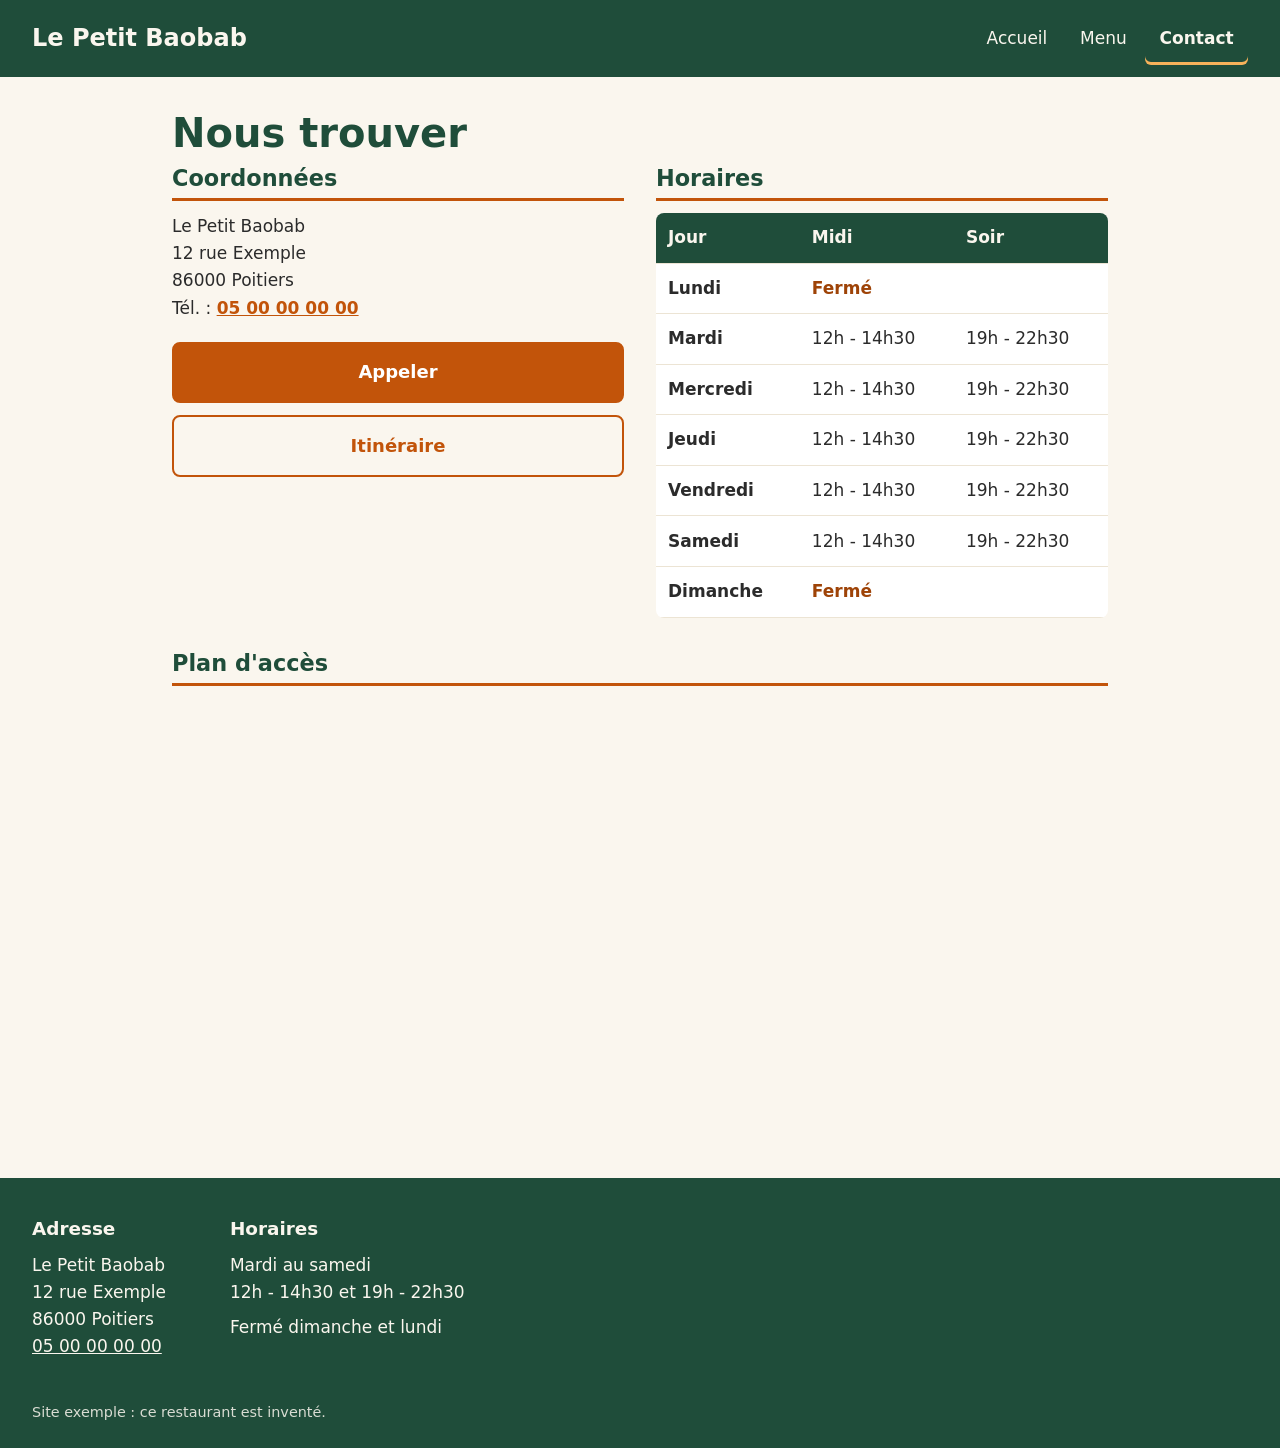
==== contact.html @ bbe6a8c0 "Ajout de la page Contact (contact.html) avec horaires et plan Co-Authored-By: Claude Opus 5.5 <norep" ====
<!DOCTYPE html>
<html lang="fr">
<head>
  <!-- Encodage des caractères : indispensable pour les accents -->
  <meta charset="UTF-8">
  <!-- Adapte la largeur de la page à l'écran du téléphone -->
  <meta name="viewport" content="width=device-width, initial-scale=1.0">
  <title>Contact et horaires - Le Petit Baobab, restaurant africain à Poitiers</title>
  <!-- Feuille de style commune à toutes les pages -->
  <link rel="stylesheet" href="css/style.css">
</head>
<body>

  <!-- ===== EN-TÊTE : identique sur toutes les pages ===== -->
  <header class="en-tete">
    <a class="logo" href="index.html">Le Petit Baobab</a>

    <!-- Bouton "hamburger" (trois traits) : visible seulement sur téléphone.
         aria-expanded dit aux lecteurs d'écran si le menu est ouvert ou fermé.
         aria-controls indique quel élément le bouton ouvre (id="menu-principal"). -->
    <button class="bouton-menu" type="button" aria-label="Ouvrir le menu"
            aria-expanded="false" aria-controls="menu-principal">
      <span class="bouton-menu-traits" aria-hidden="true"></span>
    </button>

    <nav class="navigation" id="menu-principal" aria-label="Menu principal">
      <ul>
        <li><a href="index.html">Accueil</a></li>
        <li><a href="menu.html">Menu</a></li>
        <!-- aria-current indique la page sur laquelle on se trouve -->
        <li><a href="contact.html" aria-current="page">Contact</a></li>
      </ul>
    </nav>
  </header>

  <!-- ===== CONTENU PRINCIPAL : coordonnées, horaires et plan ===== -->
  <main class="contact">

    <h1>Nous trouver</h1>

    <!-- Sur grand écran, ces deux blocs se placent côte à côte -->
    <div class="contact-infos">

      <!-- ----- Coordonnées et boutons ----- -->
      <section class="contact-bloc">
        <h2>Coordonnées</h2>
        <address>
          Le Petit Baobab<br>
          12 rue Exemple<br>
          86000 Poitiers<br>
          Tél. : <a href="tel:+33500000000">05 00 00 00 00</a>
        </address>

        <div class="boutons">
          <!-- Lien tel: : sur téléphone, il lance directement l'appel.
               Le numéro est écrit au format international (+33, sans le 0). -->
          <a class="bouton bouton-principal" href="tel:+33500000000">Appeler</a>

          <!-- Lien vers l'itinéraire Google Maps, ouvert dans un nouvel onglet.
               L'adresse du restaurant est inventée : on vise donc le centre de
               Poitiers. Pour un vrai client, mettre sa vraie adresse après
               "destination=" (les espaces s'écrivent +). -->
          <a class="bouton bouton-secondaire"
             href="https://www.google.com/maps/dir/?api=1&amp;destination=Poitiers"
             target="_blank" rel="noopener">Itinéraire</a>
        </div>
      </section>

      <!-- ----- Horaires dans un tableau ----- -->
      <section class="contact-bloc">
        <h2>Horaires</h2>
        <table class="horaires">
          <!-- caption : le titre du tableau, lu par les lecteurs d'écran -->
          <caption>Horaires d'ouverture du restaurant</caption>
          <thead>
            <tr>
              <!-- scope="col" : cette case est le titre d'une colonne -->
              <th scope="col">Jour</th>
              <th scope="col">Midi</th>
              <th scope="col">Soir</th>
            </tr>
          </thead>
          <tbody>
            <!-- colspan="2" : la case "Fermé" occupe les deux colonnes -->
            <tr class="ferme">
              <th scope="row">Lundi</th>
              <td colspan="2">Fermé</td>
            </tr>
            <tr>
              <!-- scope="row" : cette case est le titre de la ligne -->
              <th scope="row">Mardi</th>
              <td>12h - 14h30</td>
              <td>19h - 22h30</td>
            </tr>
            <tr>
              <th scope="row">Mercredi</th>
              <td>12h - 14h30</td>
              <td>19h - 22h30</td>
            </tr>
            <tr>
              <th scope="row">Jeudi</th>
              <td>12h - 14h30</td>
              <td>19h - 22h30</td>
            </tr>
            <tr>
              <th scope="row">Vendredi</th>
              <td>12h - 14h30</td>
              <td>19h - 22h30</td>
            </tr>
            <tr>
              <th scope="row">Samedi</th>
              <td>12h - 14h30</td>
              <td>19h - 22h30</td>
            </tr>
            <tr class="ferme">
              <th scope="row">Dimanche</th>
              <td colspan="2">Fermé</td>
            </tr>
          </tbody>
        </table>
      </section>

    </div>

    <!-- ----- Carte Google Maps intégrée ----- -->
    <section class="contact-bloc">
      <h2>Plan d'accès</h2>
      <!-- iframe : affiche une autre page (ici Google Maps) dans notre page.
           title : décrit la carte pour les lecteurs d'écran.
           loading="lazy" : la carte ne se charge que quand on arrive dessus,
           la page s'ouvre donc plus vite.
           Comme pour l'itinéraire, on montre le centre de Poitiers. -->
      <iframe class="plan"
              src="https://www.google.com/maps?q=Poitiers&amp;output=embed"
              title="Carte Google Maps du centre de Poitiers"
              loading="lazy"
              referrerpolicy="no-referrer-when-downgrade"></iframe>
    </section>

  </main>

  <!-- ===== PIED DE PAGE : identique sur toutes les pages ===== -->
  <footer class="pied-de-page">
    <div class="pied-bloc">
      <h2>Adresse</h2>
      <!-- La balise address sert à indiquer des coordonnées -->
      <address>
        Le Petit Baobab<br>
        12 rue Exemple<br>
        86000 Poitiers<br>
        <a href="tel:+33500000000">05 00 00 00 00</a>
      </address>
    </div>

    <div class="pied-bloc">
      <h2>Horaires</h2>
      <p>
        Mardi au samedi<br>
        12h - 14h30 et 19h - 22h30
      </p>
      <p>Fermé dimanche et lundi</p>
    </div>

    <p class="mention">Site exemple : ce restaurant est inventé.</p>
  </footer>

  <!-- Le JavaScript commun à toutes les pages (bouton du menu sur téléphone).
       defer : le script s'exécute une fois toute la page lue. -->
  <script src="js/main.js" defer></script>
</body>
</html>
---- css/style.css ----
/* =========================================================
   Le Petit Baobab - feuille de style commune à toutes les pages
   Méthode "téléphone d'abord" : les règles ci-dessous sont
   pour les petits écrans. Les règles pour les grands écrans
   sont tout en bas, dans la media query.
   ========================================================= */

/* ----- Couleurs et réglages du site (à changer pour chaque client) ----- */
:root {
  --orange: #c2540a;        /* orange chaud : boutons et détails */
  --orange-fonce: #9e4307;  /* orange au survol des boutons */
  --vert: #1f4d3a;          /* vert foncé : en-tête, pied de page, titres */
  --blanc-casse: #faf6ee;   /* fond de la page */
  --texte: #2b2b2b;         /* couleur du texte courant */
  --largeur-max: 1000px;    /* largeur maximale du contenu sur grand écran */
}

/* ----- Réglages de base ----- */

/* La largeur d'un élément inclut ses marges intérieures et sa bordure :
   les calculs de taille sont plus simples */
*,
*::before,
*::after {
  box-sizing: border-box;
}

body {
  margin: 0;
  font-family: system-ui, -apple-system, "Segoe UI", Roboto, Arial, sans-serif;
  font-size: 1.0625rem;   /* 17px : confortable à lire sur téléphone */
  line-height: 1.6;
  color: var(--texte);
  background-color: var(--blanc-casse);
}

/* Une image ne dépasse jamais la largeur de l'écran */
img {
  display: block;
  max-width: 100%;
  height: auto;
}

h1,
h2 {
  color: var(--vert);
  line-height: 1.2;
}

h1 {
  font-size: 1.75rem;
  margin: 0 0 0.5rem;
}

h2 {
  font-size: 1.4rem;
  margin: 0 0 0.75rem;
}

/* Contour bien visible quand on navigue au clavier */
a:focus-visible {
  outline: 3px solid var(--orange);
  outline-offset: 3px;
}

/* ----- En-tête ----- */
/* Sur téléphone : le nom à gauche, le bouton hamburger à droite,
   et le menu (quand il est ouvert) passe à la ligne en dessous */
.en-tete {
  display: flex;
  flex-wrap: wrap;
  justify-content: space-between;
  align-items: center;
  background-color: var(--vert);
  padding: 0.75rem 1rem;
}

.logo {
  display: inline-block;
  color: var(--blanc-casse);
  font-size: 1.5rem;
  font-weight: 700;
  text-decoration: none;
}

/* ----- Bouton hamburger (téléphone) ----- */

/* Caché par défaut : si JavaScript ne marche pas, le bouton ne servirait
   à rien. La classe "js" est ajoutée sur <html> par js/main.js. */
.bouton-menu {
  display: none;
}

.js .bouton-menu {
  display: flex;
  align-items: center;
  justify-content: center;
  width: 48px;            /* 48px : taille conseillée pour un doigt */
  height: 48px;
  padding: 0;
  background-color: transparent;
  border: 2px solid rgba(250, 246, 238, 0.5);
  border-radius: 8px;
  cursor: pointer;
}

/* Les trois traits : le trait du milieu est le <span>,
   ceux du haut et du bas sont dessinés avec ::before et ::after */
.bouton-menu-traits,
.bouton-menu-traits::before,
.bouton-menu-traits::after {
  display: block;
  width: 24px;
  height: 3px;
  background-color: var(--blanc-casse);
  border-radius: 2px;
  transition: transform 0.2s, background-color 0.2s;
}

.bouton-menu-traits {
  position: relative;
}

.bouton-menu-traits::before,
.bouton-menu-traits::after {
  content: "";
  position: absolute;
  left: 0;
}

.bouton-menu-traits::before {
  top: -8px;
}

.bouton-menu-traits::after {
  top: 8px;
}

/* Menu ouvert : les trois traits se transforment en croix */
.bouton-menu[aria-expanded="true"] .bouton-menu-traits {
  background-color: transparent;  /* le trait du milieu disparaît */
}

.bouton-menu[aria-expanded="true"] .bouton-menu-traits::before {
  transform: translateY(8px) rotate(45deg);
}

.bouton-menu[aria-expanded="true"] .bouton-menu-traits::after {
  transform: translateY(-8px) rotate(-45deg);
}

/* ----- Menu de navigation ----- */

/* Sur téléphone, le menu prend toute la largeur, sous le nom */
.navigation {
  width: 100%;
}

/* Si JavaScript marche, le menu est caché jusqu'au clic sur le bouton */
.js .navigation {
  display: none;
}

/* La classe "ouvert" est ajoutée ou enlevée par js/main.js */
.js .navigation.ouvert {
  display: block;
}

.navigation ul {
  list-style: none;       /* enlève les puces de la liste */
  margin: 0.5rem 0 0;
  padding: 0;
  display: flex;
  flex-direction: column; /* sur téléphone : un lien sous l'autre */
  gap: 0.25rem;
}

.navigation a {
  display: block;
  padding: 0.8rem 0.9rem; /* zone large, facile à toucher au doigt */
  color: var(--blanc-casse);
  text-decoration: none;
  border-radius: 6px;
}

.navigation a:hover {
  background-color: rgba(255, 255, 255, 0.15);
}

/* Lien de la page où l'on se trouve : souligné en orange clair */
.navigation a[aria-current="page"] {
  font-weight: 700;
  box-shadow: inset 0 -3px 0 #f6b25a;
}

/* ----- Section d'accueil (grande image + phrase + boutons) ----- */
.accueil-image {
  width: 100%;
  height: 220px;
  object-fit: cover;      /* l'image remplit la zone sans être déformée */
}

.accueil-texte {
  padding: 1.5rem 1rem 2rem;
  text-align: center;
}

.accueil-texte p {
  margin: 0 0 1.25rem;
}

/* ----- Boutons ----- */
.boutons {
  display: flex;
  flex-direction: column; /* sur téléphone : un bouton sous l'autre */
  gap: 0.75rem;
}

.bouton {
  display: block;
  padding: 0.9rem 1.5rem; /* gros bouton, facile à toucher */
  font-size: 1.125rem;
  font-weight: 700;
  text-align: center;
  text-decoration: none;
  border: 2px solid var(--orange);
  border-radius: 8px;
}

/* Bouton plein : l'action la plus importante */
.bouton-principal {
  background-color: var(--orange);
  color: #ffffff;
}

.bouton-principal:hover {
  background-color: var(--orange-fonce);
  border-color: var(--orange-fonce);
}

/* Bouton avec seulement un contour : l'action secondaire */
.bouton-secondaire {
  background-color: transparent;
  color: var(--orange);
}

.bouton-secondaire:hover {
  background-color: var(--orange);
  color: #ffffff;
}

/* ----- Section "Qui sommes-nous ?" ----- */
.presentation {
  max-width: var(--largeur-max);
  margin: 0 auto;         /* centre le bloc dans la page */
  padding: 1.5rem 1rem 2.5rem;
}

.presentation p {
  margin: 0 0 1rem;
}

/* ----- Pages Menu et Contact : zone de contenu centrée ----- */
.carte,
.contact {
  max-width: var(--largeur-max);
  margin: 0 auto;         /* centre la carte dans la page */
  padding: 1.5rem 1rem 2.5rem;
}

.carte-intro {
  margin: 0 0 1.5rem;
}

.carte-categorie {
  margin-bottom: 2rem;
}

/* Les titres des catégories (Menu) et des blocs (Contact)
   sont soulignés d'un trait orange */
.carte-categorie h2,
.contact-bloc h2 {
  padding-bottom: 0.4rem;
  border-bottom: 3px solid var(--orange);
}

/* La liste des plats, sans puces */
.carte-liste {
  list-style: none;
  margin: 0;
  padding: 0;
  display: grid;          /* grille : une colonne sur téléphone */
  gap: 0.75rem;
}

/* Chaque plat est une petite carte blanche */
.plat {
  background-color: #ffffff;
  padding: 1rem;
  border-radius: 8px;
  border-left: 4px solid var(--vert);
}

/* Le nom du plat à gauche, le prix à droite, sur la même ligne */
.plat-entete {
  display: flex;
  justify-content: space-between;
  align-items: baseline;  /* aligne le nom et le prix sur la ligne du texte */
  gap: 1rem;
}

.plat h3 {
  margin: 0;
  font-size: 1.15rem;
  color: var(--vert);
}

.plat-prix {
  margin: 0;
  font-weight: 700;
  color: var(--orange);
  white-space: nowrap;    /* le prix reste toujours sur une seule ligne */
}

.plat-description {
  margin: 0.4rem 0 0;
}

/* Encadré "Envie d'emporter ?" en bas de la carte */
.carte-emporter {
  padding: 1.5rem 1rem;
  text-align: center;
  background-color: #ffffff;
  border-radius: 8px;
}

.carte-emporter p {
  margin: 0 0 1.25rem;
}

/* ----- Page Contact ----- */
.contact-bloc {
  margin-bottom: 2rem;
}

.contact address {
  font-style: normal;     /* par défaut, address est en italique */
  margin-bottom: 1.25rem;
}

.contact address a {
  color: var(--orange);
  font-weight: 700;
}

/* Tableau des horaires */
.horaires {
  width: 100%;
  border-collapse: collapse; /* une seule bordure entre deux cases */
  background-color: #ffffff;
  border-radius: 8px;
  overflow: hidden;       /* les coins arrondis s'appliquent aussi aux cases */
}

/* Le titre du tableau est utile aux lecteurs d'écran,
   mais le h2 "Horaires" le dit déjà à l'écran : on le cache visuellement */
.horaires caption {
  position: absolute;
  width: 1px;
  height: 1px;
  overflow: hidden;
  clip-path: inset(50%);
  white-space: nowrap;
}

.horaires th,
.horaires td {
  padding: 0.7rem 0.75rem;
  text-align: left;
  border-bottom: 1px solid #ece4d4;
}

/* Ligne des titres de colonnes en vert */
.horaires thead th {
  background-color: var(--vert);
  color: var(--blanc-casse);
}

/* Les jours de fermeture ressortent en orange */
.horaires .ferme td {
  color: var(--orange-fonce);
  font-weight: 700;
}

/* La carte Google Maps prend toute la largeur */
.plan {
  display: block;
  width: 100%;
  height: 300px;
  border: 0;
  border-radius: 8px;
}

/* ----- Pied de page ----- */
.pied-de-page {
  background-color: var(--vert);
  color: var(--blanc-casse);
  padding: 2rem 1rem 1.5rem;
}

.pied-de-page h2 {
  color: var(--blanc-casse);
  font-size: 1.15rem;
}

.pied-de-page a {
  color: var(--blanc-casse);
}

.pied-bloc {
  margin-bottom: 1.5rem;
}

.pied-bloc p {
  margin: 0 0 0.5rem;
}

.pied-de-page address {
  font-style: normal;     /* par défaut, address est en italique */
}

.mention {
  margin: 0;
  font-size: 0.9rem;
  opacity: 0.85;
}

/* =========================================================
   GRANDS ÉCRANS (tablette et ordinateur)
   Ces règles s'appliquent seulement si l'écran fait
   au moins 768px de large. Elles remplacent ou complètent
   les règles "téléphone" écrites plus haut.
   ========================================================= */
@media (min-width: 768px) {

  /* En-tête : le nom à gauche, la navigation à droite */
  .en-tete {
    padding: 0.75rem 2rem;
  }

  /* Plus besoin du bouton hamburger : il y a la place pour les liens */
  .js .bouton-menu {
    display: none;
  }

  /* Le menu est toujours visible, même sans clic */
  .navigation,
  .js .navigation {
    display: block;
    width: auto;
  }

  /* Les liens sur une seule ligne */
  .navigation ul {
    flex-direction: row;
    margin: 0;
  }

  /* Image d'accueil plus haute */
  .accueil-image {
    height: 420px;
  }

  h1 {
    font-size: 2.5rem;
  }

  /* Les deux boutons côte à côte, au centre */
  .boutons {
    flex-direction: row;
    justify-content: center;
  }

  .presentation {
    padding: 2rem 2rem 3rem;
  }

  /* Pages Menu et Contact : plus d'espace sur les côtés */
  .carte,
  .contact {
    padding: 2rem 2rem 3rem;
  }

  /* Page Contact : coordonnées et horaires côte à côte */
  .contact-infos {
    display: grid;
    grid-template-columns: 1fr 1fr;
    gap: 2rem;
  }

  /* Page Contact : boutons l'un sous l'autre dans leur colonne */
  .contact-bloc .boutons {
    flex-direction: column;
  }

  .plan {
    height: 400px;
  }

  /* Page Menu : deux plats par ligne */

  .carte-liste {
    grid-template-columns: 1fr 1fr;
  }

  /* Le bouton "Appeler" ne prend pas toute la largeur */
  .carte-emporter .bouton {
    display: inline-block;
  }

  /* Pied de page : adresse et horaires côte à côte */
  .pied-de-page {
    display: flex;
    flex-wrap: wrap;      /* autorise le passage à la ligne */
    gap: 1rem 4rem;
    padding: 2.5rem 2rem 1.5rem;
  }

  /* La mention prend toute la largeur, sous les deux blocs */
  .mention {
    flex-basis: 100%;
  }
}
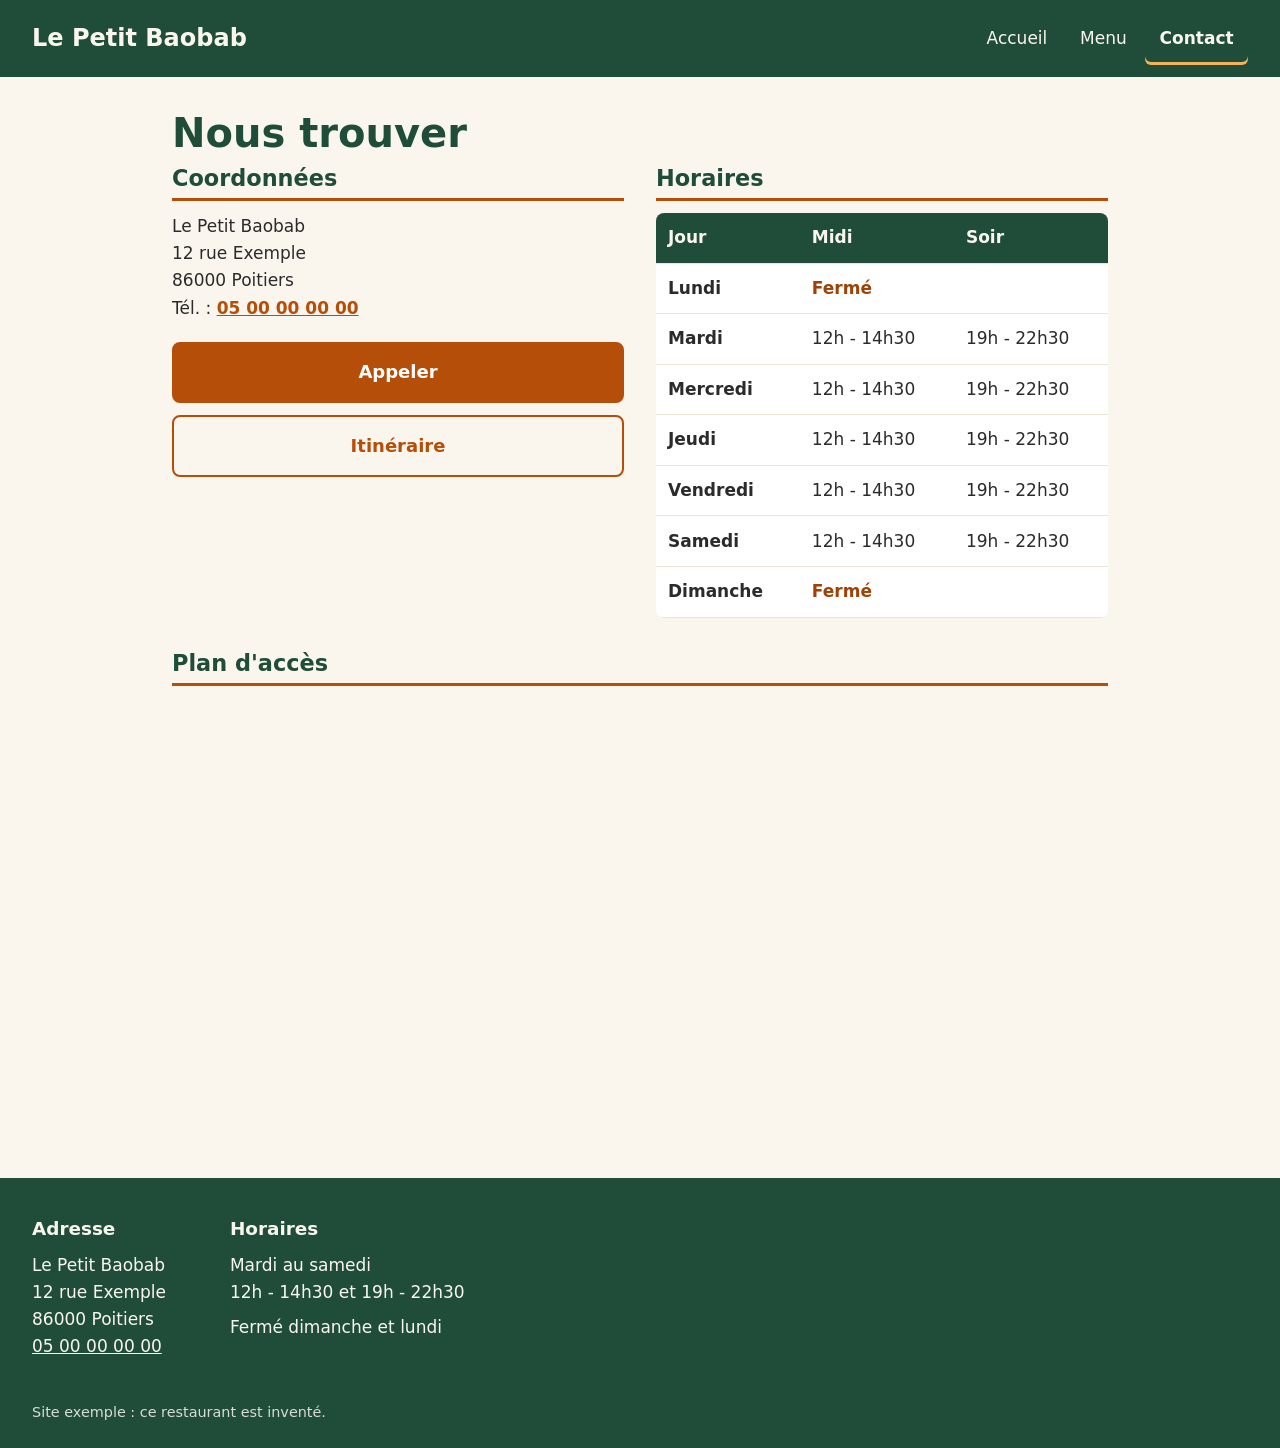
==== commit 609757f3: "Corrections d'accessibilité (contraste, focus clavier, nouvel onglet) et ajout du favicon Co-Authore" ====
--- a/contact.html
+++ b/contact.html
@@ -8,6 +8,8 @@
   <title>Contact et horaires - Le Petit Baobab, restaurant africain à Poitiers</title>
   <!-- Feuille de style commune à toutes les pages -->
   <link rel="stylesheet" href="css/style.css">
+  <!-- Icône affichée dans l'onglet du navigateur -->
+  <link rel="icon" href="images/favicon.svg" type="image/svg+xml">
 </head>
 <body>
 
@@ -41,7 +43,7 @@
     <!-- Sur grand écran, ces deux blocs se placent côte à côte -->
     <div class="contact-infos">
 
-      <!-- ----- Coordonnées et boutons ----- -->
+      <!-- ~~~~~ Coordonnées et boutons ~~~~~ -->
       <section class="contact-bloc">
         <h2>Coordonnées</h2>
         <address>
@@ -62,16 +64,18 @@
                "destination=" (les espaces s'écrivent +). -->
           <a class="bouton bouton-secondaire"
              href="https://www.google.com/maps/dir/?api=1&amp;destination=Poitiers"
-             target="_blank" rel="noopener">Itinéraire</a>
+             target="_blank" rel="noopener">Itinéraire<span class="visuellement-cache">
+             (s'ouvre dans un nouvel onglet)</span></a>
         </div>
       </section>
 
-      <!-- ----- Horaires dans un tableau ----- -->
+      <!-- ~~~~~ Horaires dans un tableau ~~~~~ -->
       <section class="contact-bloc">
         <h2>Horaires</h2>
         <table class="horaires">
-          <!-- caption : le titre du tableau, lu par les lecteurs d'écran -->
-          <caption>Horaires d'ouverture du restaurant</caption>
+          <!-- caption : le titre du tableau, lu par les lecteurs d'écran.
+               Le titre "Horaires" le dit déjà à l'écran : on le cache visuellement. -->
+          <caption class="visuellement-cache">Horaires d'ouverture du restaurant</caption>
           <thead>
             <tr>
               <!-- scope="col" : cette case est le titre d'une colonne -->
@@ -122,7 +126,7 @@
 
     </div>
 
-    <!-- ----- Carte Google Maps intégrée ----- -->
+    <!-- ~~~~~ Carte Google Maps intégrée ~~~~~ -->
     <section class="contact-bloc">
       <h2>Plan d'accès</h2>
       <!-- iframe : affiche une autre page (ici Google Maps) dans notre page.
--- a/css/style.css
+++ b/css/style.css
@@ -7,8 +7,11 @@
 
 /* ----- Couleurs et réglages du site (à changer pour chaque client) ----- */
 :root {
-  --orange: #c2540a;        /* orange chaud : boutons et détails */
+  /* L'orange est assez foncé pour être lisible sur le fond blanc cassé
+     (contraste d'au moins 4,5:1, la norme d'accessibilité WCAG) */
+  --orange: #b54e09;        /* orange chaud : boutons et détails */
   --orange-fonce: #9e4307;  /* orange au survol des boutons */
+  --orange-clair: #f6b25a;  /* orange clair : détails sur fond vert */
   --vert: #1f4d3a;          /* vert foncé : en-tête, pied de page, titres */
   --blanc-casse: #faf6ee;   /* fond de la page */
   --texte: #2b2b2b;         /* couleur du texte courant */
@@ -57,10 +60,31 @@
   margin: 0 0 0.75rem;
 }
 
-/* Contour bien visible quand on navigue au clavier */
-a:focus-visible {
+/* Contour bien visible quand on navigue au clavier (touche Tab),
+   sur les liens et sur les boutons (comme le bouton hamburger) */
+a:focus-visible,
+button:focus-visible {
   outline: 3px solid var(--orange);
   outline-offset: 3px;
+}
+
+/* Sur le fond vert (en-tête et pied de page), l'orange se voit mal :
+   on utilise l'orange clair à la place */
+.en-tete a:focus-visible,
+.en-tete button:focus-visible,
+.pied-de-page a:focus-visible {
+  outline-color: var(--orange-clair);
+}
+
+/* Cache un texte à l'écran tout en le laissant lisible par les
+   lecteurs d'écran (pour les personnes aveugles ou malvoyantes) */
+.visuellement-cache {
+  position: absolute;
+  width: 1px;
+  height: 1px;
+  overflow: hidden;
+  clip-path: inset(50%);
+  white-space: nowrap;
 }
 
 /* ----- En-tête ----- */
@@ -190,7 +214,7 @@
 /* Lien de la page où l'on se trouve : souligné en orange clair */
 .navigation a[aria-current="page"] {
   font-weight: 700;
-  box-shadow: inset 0 -3px 0 #f6b25a;
+  box-shadow: inset 0 -3px 0 var(--orange-clair);
 }
 
 /* ----- Section d'accueil (grande image + phrase + boutons) ----- */
@@ -362,17 +386,6 @@
   overflow: hidden;       /* les coins arrondis s'appliquent aussi aux cases */
 }
 
-/* Le titre du tableau est utile aux lecteurs d'écran,
-   mais le h2 "Horaires" le dit déjà à l'écran : on le cache visuellement */
-.horaires caption {
-  position: absolute;
-  width: 1px;
-  height: 1px;
-  overflow: hidden;
-  clip-path: inset(50%);
-  white-space: nowrap;
-}
-
 .horaires th,
 .horaires td {
   padding: 0.7rem 0.75rem;
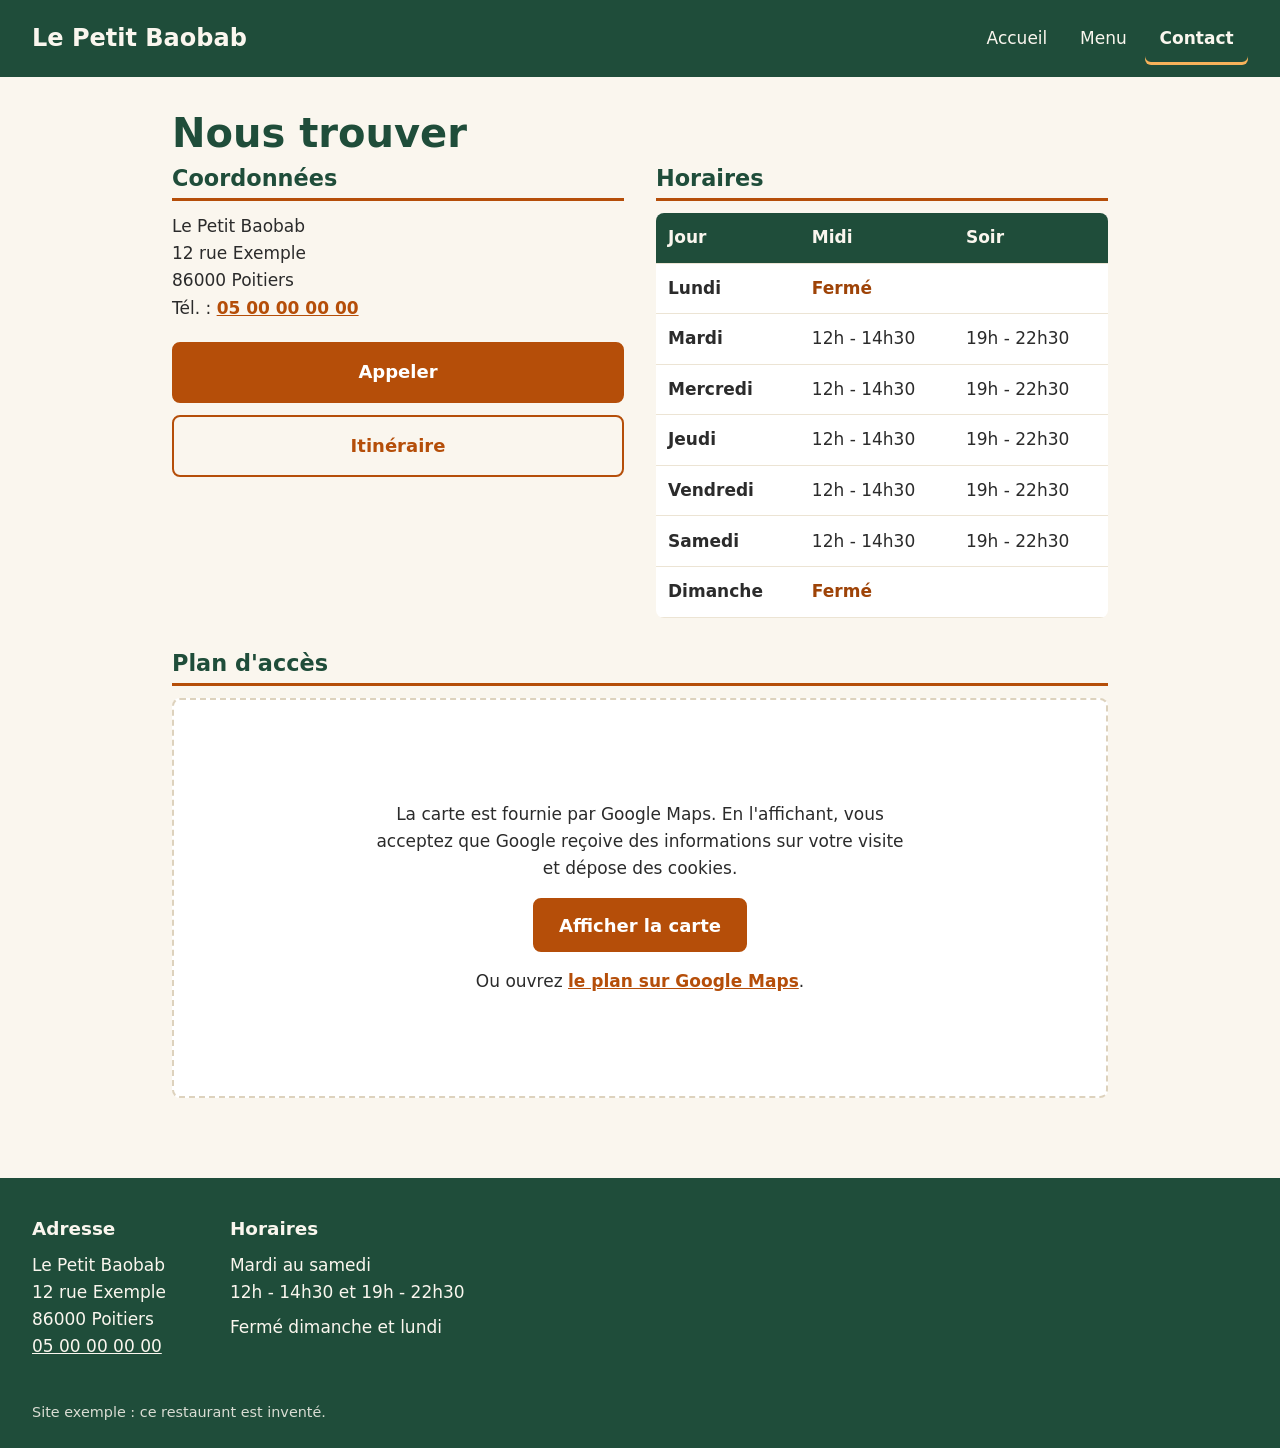
==== commit a542b228: "Carte Google Maps chargée seulement après un clic (RGPD) Co-Authored-By: Claude Opus 5.5 <noreply@an" ====
--- a/contact.html
+++ b/contact.html
@@ -129,16 +129,34 @@
     <!-- ~~~~~ Carte Google Maps intégrée ~~~~~ -->
     <section class="contact-bloc">
       <h2>Plan d'accès</h2>
-      <!-- iframe : affiche une autre page (ici Google Maps) dans notre page.
-           title : décrit la carte pour les lecteurs d'écran.
-           loading="lazy" : la carte ne se charge que quand on arrive dessus,
-           la page s'ouvre donc plus vite.
-           Comme pour l'itinéraire, on montre le centre de Poitiers. -->
-      <iframe class="plan"
-              src="https://www.google.com/maps?q=Poitiers&amp;output=embed"
-              title="Carte Google Maps du centre de Poitiers"
-              loading="lazy"
-              referrerpolicy="no-referrer-when-downgrade"></iframe>
+      <!-- RGPD : la carte Google Maps envoie des informations sur le visiteur
+           à Google. On ne la charge donc PAS tout de suite : on affiche d'abord
+           cet encadré, et js/main.js le remplace par la carte seulement quand
+           le visiteur clique sur "Afficher la carte". -->
+      <div class="plan-zone">
+        <p>
+          La carte est fournie par Google Maps. En l'affichant, vous acceptez
+          que Google reçoive des informations sur votre visite et dépose
+          des cookies.
+        </p>
+
+        <!-- data-src : un attribut "data-" sert à ranger une information
+             pour le JavaScript. Ici, l'adresse de la carte à charger.
+             Comme pour l'itinéraire, on montre le centre de Poitiers.
+             Le bouton n'apparaît que si JavaScript marche (classe "js"). -->
+        <button class="bouton bouton-principal bouton-carte" type="button"
+                data-src="https://www.google.com/maps?q=Poitiers&amp;output=embed">
+          Afficher la carte
+        </button>
+
+        <!-- Solution de secours, qui marche même sans JavaScript -->
+        <p>
+          Ou ouvrez
+          <a href="https://www.google.com/maps?q=Poitiers" target="_blank"
+             rel="noopener">le plan sur Google Maps<span class="visuellement-cache">
+             (s'ouvre dans un nouvel onglet)</span></a>.
+        </p>
+      </div>
     </section>
 
   </main>
--- a/css/style.css
+++ b/css/style.css
@@ -405,7 +405,45 @@
   font-weight: 700;
 }
 
-/* La carte Google Maps prend toute la largeur */
+/* Encadré affiché à la place de la carte tant que le visiteur
+   n'a pas cliqué sur "Afficher la carte" (RGPD) */
+.plan-zone {
+  display: flex;
+  flex-direction: column;
+  justify-content: center;
+  align-items: center;
+  gap: 1rem;
+  min-height: 300px;      /* même hauteur que la carte : la page ne "saute" pas */
+  padding: 1.5rem 1rem;
+  text-align: center;
+  background-color: #ffffff;
+  border: 2px dashed #ddd2bd;
+  border-radius: 8px;
+}
+
+.plan-zone p {
+  margin: 0;
+  max-width: 34rem;       /* lignes pas trop longues : plus facile à lire */
+}
+
+.plan-zone a {
+  color: var(--orange);
+  font-weight: 700;
+}
+
+/* Le bouton ne sert à rien sans JavaScript : caché par défaut,
+   affiché seulement si js/main.js a ajouté la classe "js" */
+.bouton-carte {
+  display: none;
+}
+
+.js .bouton-carte {
+  display: block;
+  cursor: pointer;
+  font-family: inherit;   /* un bouton n'hérite pas de la police par défaut */
+}
+
+/* La carte Google Maps (créée par js/main.js) prend toute la largeur */
 .plan {
   display: block;
   width: 100%;
@@ -520,6 +558,10 @@
     height: 400px;
   }
 
+  .plan-zone {
+    min-height: 400px;
+  }
+
   /* Page Menu : deux plats par ligne */
 
   .carte-liste {
